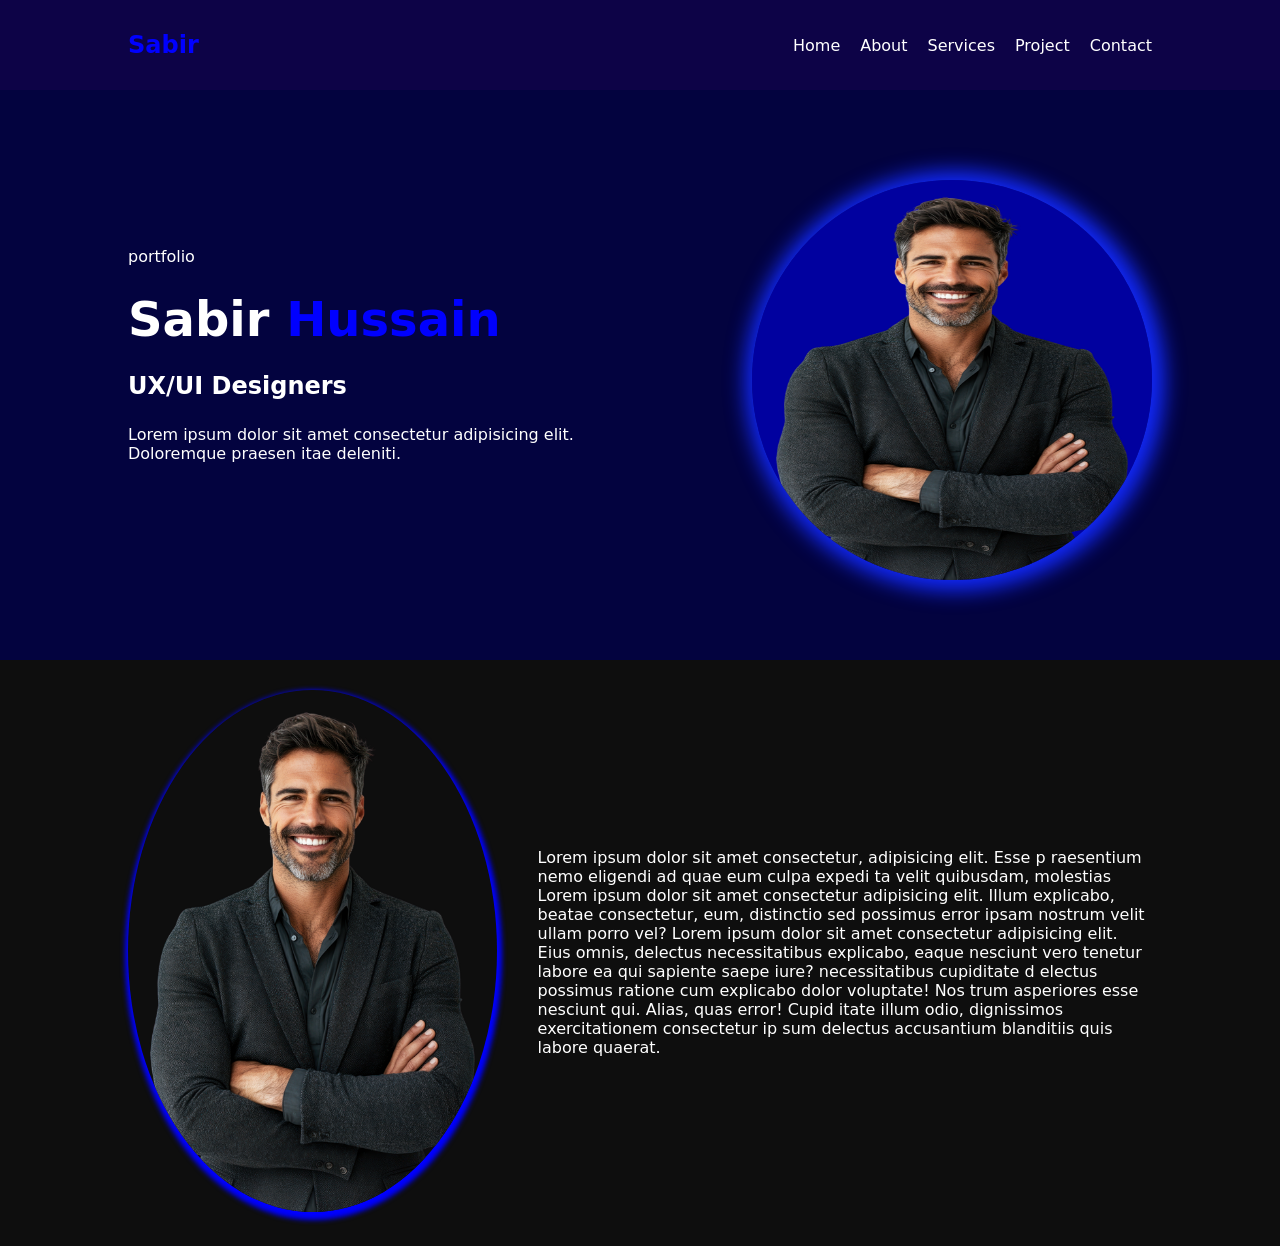
==== PROJECT2/index.html @ 287cca0b "revcf" ====
<!DOCTYPE html>
<html lang="en">

<head>
    <meta charset="UTF-8">
    <meta name="viewport" content="width=device-width, initial-scale=1.0">
    <title>Document</title>
    <link rel="stylesheet" href="style.css">
</head>

<body>
    <header>
        <nav>
            <div class="one">
                <h2>Sabir</h2>
            </div>
            <div class="two">
                <ul>
                    <a href="">
                        <li>Home </li>
                    </a>
                    <a href="">
                        <li>About </li>
                    </a>
                    <a href="">
                        <li>Services </li>
                    </a>
                    <a href="projects.html">
                        <li>Project</li>
                    </a>
                    <a href="">
                        <li>Contact </li>
                    </a>

                </ul>
            </div>
        </nav>
    </header>
    <div id="hero">
        <div class="main">
            <div class="left">
                <p>portfolio</p>
                <h1>Sabir <SPAN style="color: rgb(0, 0, 255);">Hussain</SPAN></h1>
                <h2>UX/UI Designers</h2>
                <p>Lorem ipsum dolor sit amet consectetur adipisicing elit. Doloremque praesen
                    itae deleniti.</p>
            </div>
            <div class="right">
                <div class="divp">
                   <img src="image-from-rawpixel-id-16666964-png.png" width="100%" height="100%" style="border-radius: 100%;" alt=""> 
                </div>
            </div>
        </div>
    </div>
    <div id="about">
        <div class="main1">
            <div class="first">
                <img src="image-from-rawpixel-id-16666964-png.png" width="90%" height="100%">
            </div>
            <div class="second"><p>Lorem ipsum dolor sit
                 amet consectetur, adipisicing elit. Esse p
                 raesentium nemo eligendi ad quae eum culpa expedi
                 ta velit quibusdam, molestias Lorem ipsum dolor sit amet consectetur adipisicing elit. Illum explicabo, beatae consectetur, eum, distinctio sed possimus error ipsam nostrum velit ullam porro vel? Lorem ipsum dolor sit amet consectetur adipisicing elit. Eius omnis, delectus necessitatibus explicabo, eaque nesciunt vero tenetur labore ea qui sapiente saepe iure? necessitatibus cupiditate d
                 electus possimus ratione cum explicabo dolor voluptate! Nos
                 trum asperiores esse nesciunt qui. Alias, quas error! Cupid
                 itate illum odio, dignissimos exercitationem consectetur ip
                 sum delectus accusantium blanditiis quis labore quaerat.</p></div>
        </div>
    </div>
</body>

</html>
---- PROJECT2/style.css ----
*{
    padding: 0;margin: 0;
    font-family: system-ui, -apple-system, BlinkMacSystemFont, 'Segoe UI', Roboto, Oxygen, Ubuntu, Cantarell, 'Open Sans', 'Helvetica Neue', sans-serif;

}
header{
    width: 100%;
    height: 10vh;
background-color: rgb(13, 3, 71);
display: flex;
align-items: center;
justify-content: center;
}
nav{
    width: 80%;
    display: flex;
    align-items: center;
    justify-content: space-between;
}
.two ul{
display: flex;
text-decoration: none;
list-style: none;
gap: 20px;

}
ul a {
    text-decoration: none;
    color: white;
}
.one h2{
    color: blue;
}
.left{
    width: 50%;
    display: flex;
    flex-direction: column;
    gap: 25px;
}
#hero{
    background-color: rgb(3, 3, 63);
    width: 100%;
    display: flex;
    align-items: center;
    justify-content: center;
    color: white;
}
.main{
    margin-top: 40px;
   margin-bottom: 80px;
    width:80%;
    height: auto;
    display: flex;
    align-items: center;
    justify-content: center;
}
.divp{

    margin-top: 50px;
    width: 400px;
    height:400px;
    background-color: rgba(0, 0, 255, 0.5);
    /* border: 2px solid red; */
    border-radius: 100%;
    box-shadow: 3px 1px 20px 10px rgb(18, 41, 248);
}
.left h1{
    font-size: 3rem;

}
.right{
    width: 50%;
display: flex;
align-items: center;
justify-content: right;
/* background-color: aliceblue; */
}
.main1{
    margin-bottom: 30px;
    margin-top: 30px;
    width: 80%;
    display: flex;
    align-items: center;
    justify-content: space-between;
}
#about{
    display: flex;
    align-items: center;
    justify-content: center;
    width: 100%;
    background-color: rgba(0, 0, 0, 0.945);
    color: white;
}
.first img {
    box-shadow: 1px 4px 5px 4px blue;
    border-radius: 100%;
}


.second{
    width: 60%;

}
.first{
    width: 40%;
    height: auto;
}
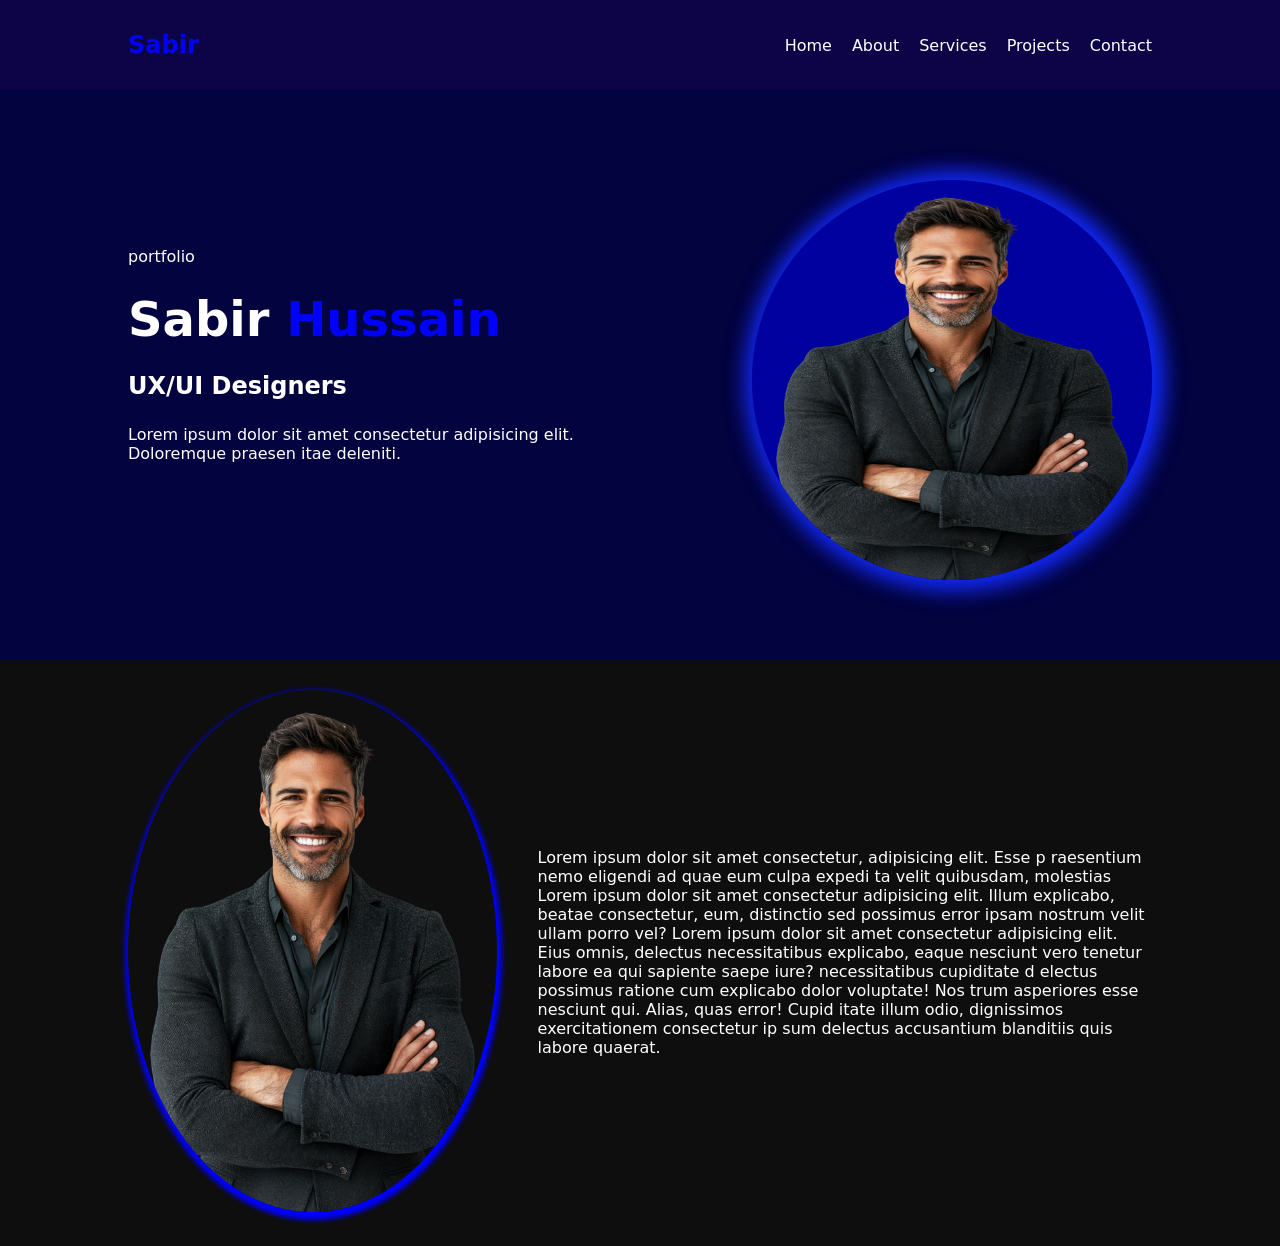
==== commit e1c7a553: "revcfm" ====
--- a/PROJECT2/index.html
+++ b/PROJECT2/index.html
@@ -26,7 +26,7 @@
                         <li>Services </li>
                     </a>
                     <a href="projects.html">
-                        <li>Project</li>
+                        <li>Projects</li>
                     </a>
                     <a href="">
                         <li>Contact </li>
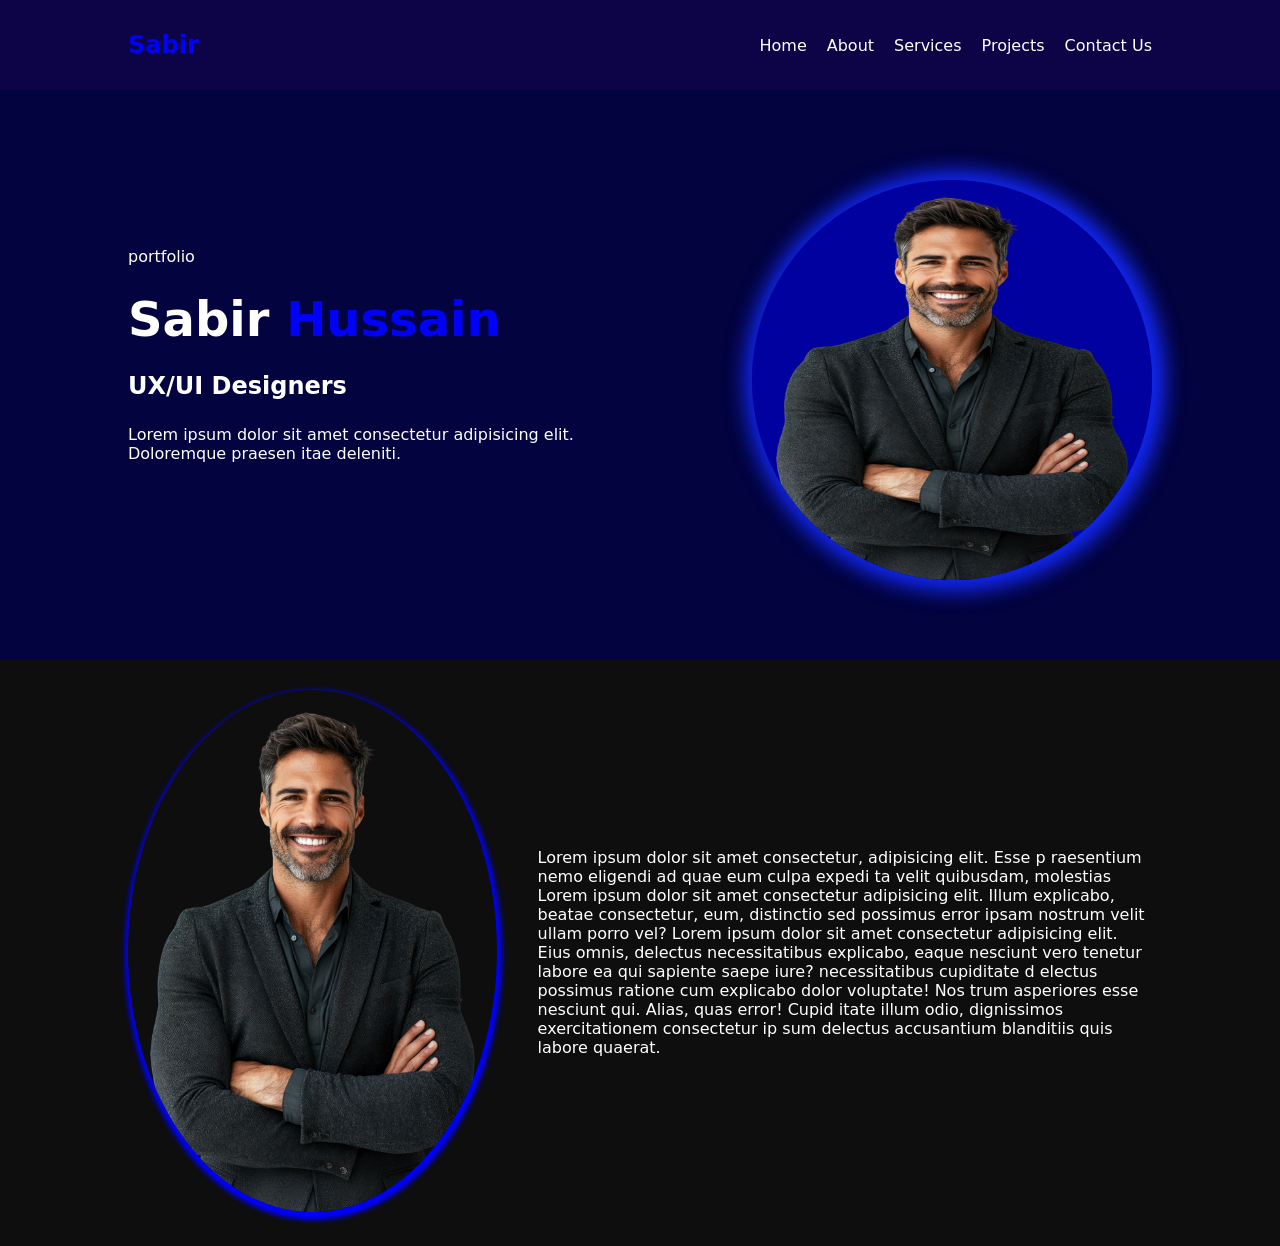
==== commit 3299cbe7: "revcf" ====
--- a/PROJECT2/index.html
+++ b/PROJECT2/index.html
@@ -29,7 +29,7 @@
                         <li>Projects</li>
                     </a>
                     <a href="">
-                        <li>Contact </li>
+                        <li>Contact Us</li>
                     </a>
 
                 </ul>
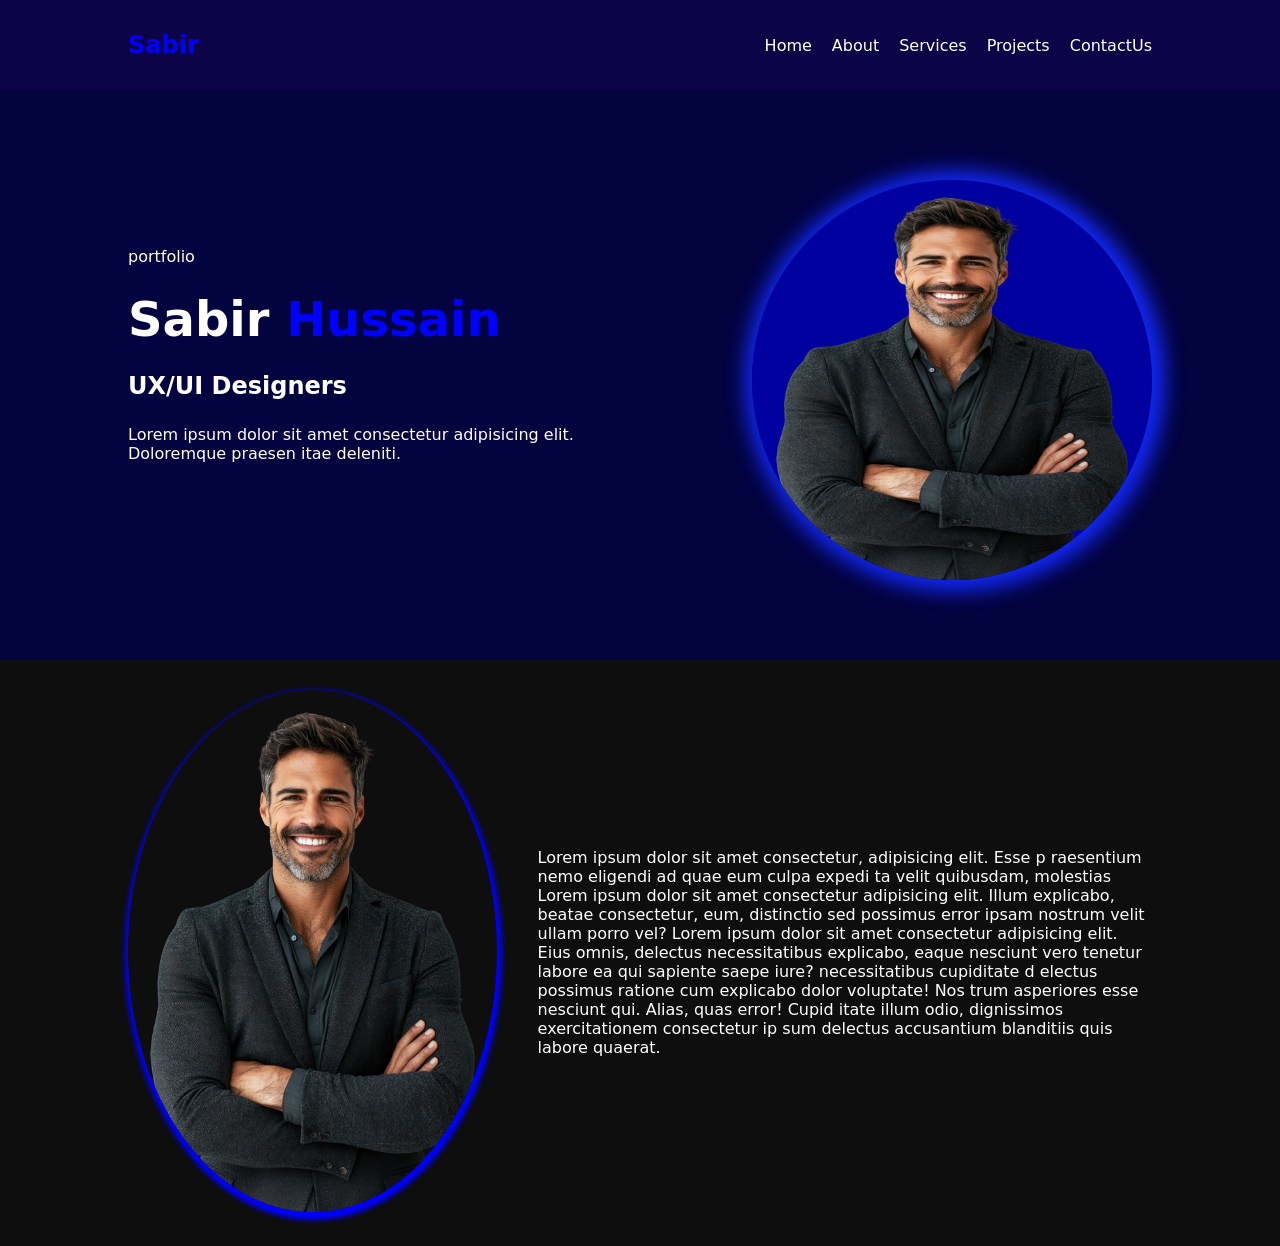
==== commit 3f56b069: "revf" ====
--- a/PROJECT2/index.html
+++ b/PROJECT2/index.html
@@ -29,7 +29,7 @@
                         <li>Projects</li>
                     </a>
                     <a href="">
-                        <li>Contact Us</li>
+                        <li>ContactUs</li>
                     </a>
 
                 </ul>
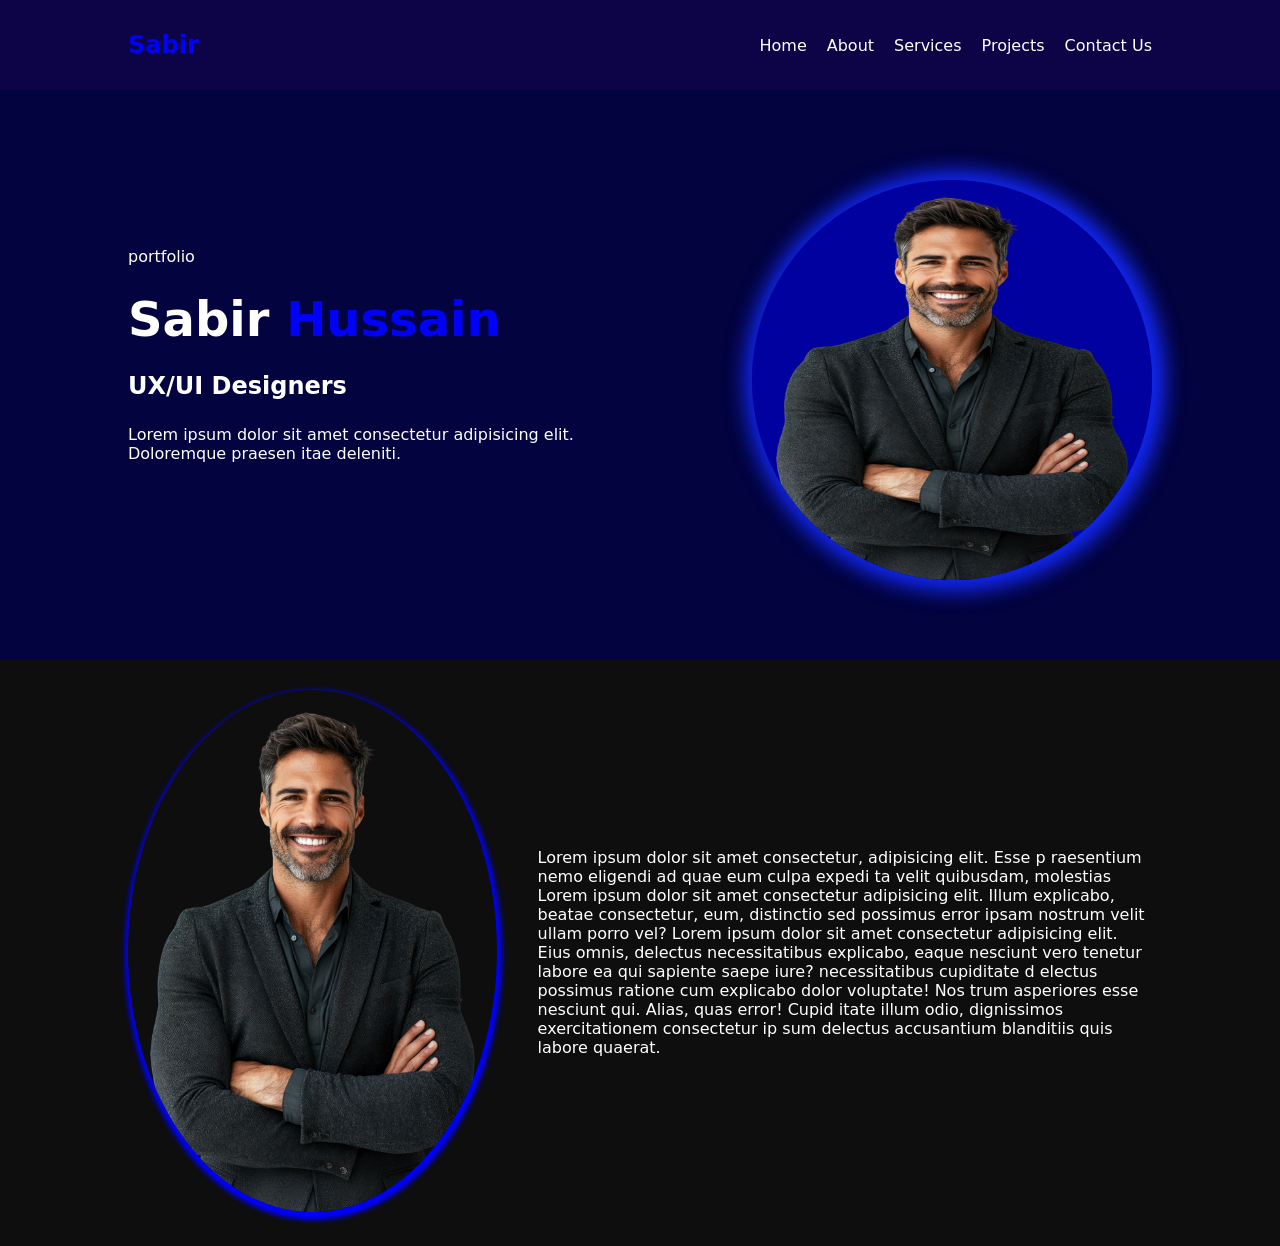
==== commit 47955268: "revcfm" ====
--- a/PROJECT2/index.html
+++ b/PROJECT2/index.html
@@ -29,7 +29,7 @@
                         <li>Projects</li>
                     </a>
                     <a href="">
-                        <li>ContactUs</li>
+                        <li>Contact Us</li>
                     </a>
 
                 </ul>
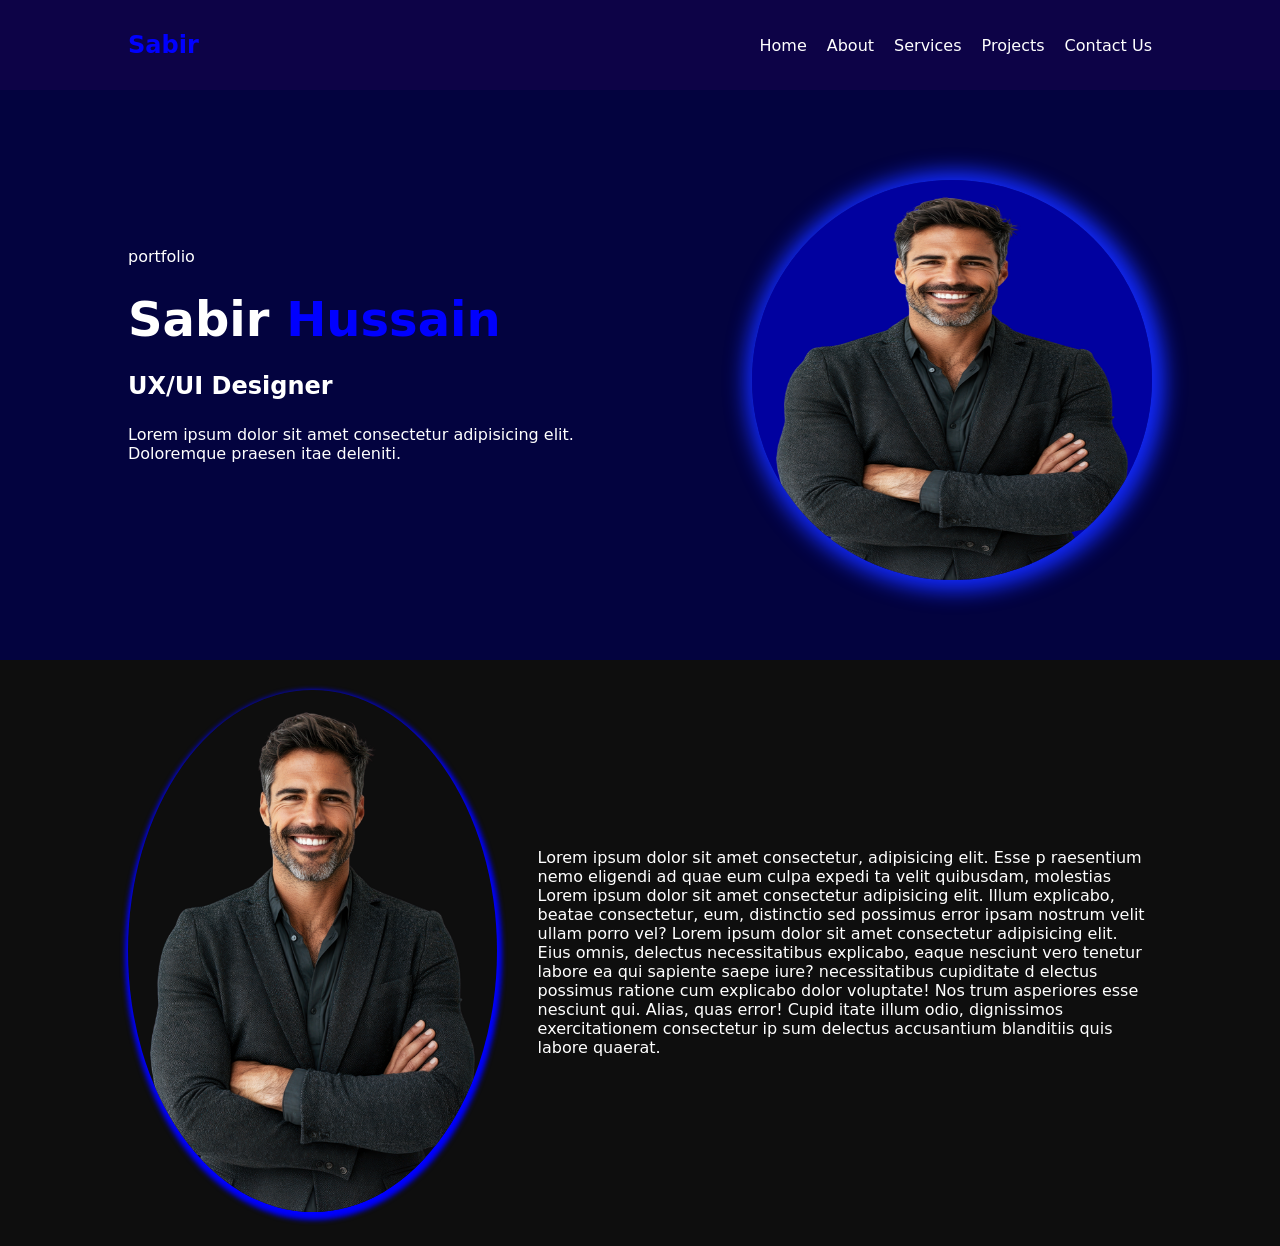
==== commit eb8bfc2c: "revf" ====
--- a/PROJECT2/index.html
+++ b/PROJECT2/index.html
@@ -41,7 +41,7 @@
             <div class="left">
                 <p>portfolio</p>
                 <h1>Sabir <SPAN style="color: rgb(0, 0, 255);">Hussain</SPAN></h1>
-                <h2>UX/UI Designers</h2>
+                <h2>UX/UI Designer</h2>
                 <p>Lorem ipsum dolor sit amet consectetur adipisicing elit. Doloremque praesen
                     itae deleniti.</p>
             </div>
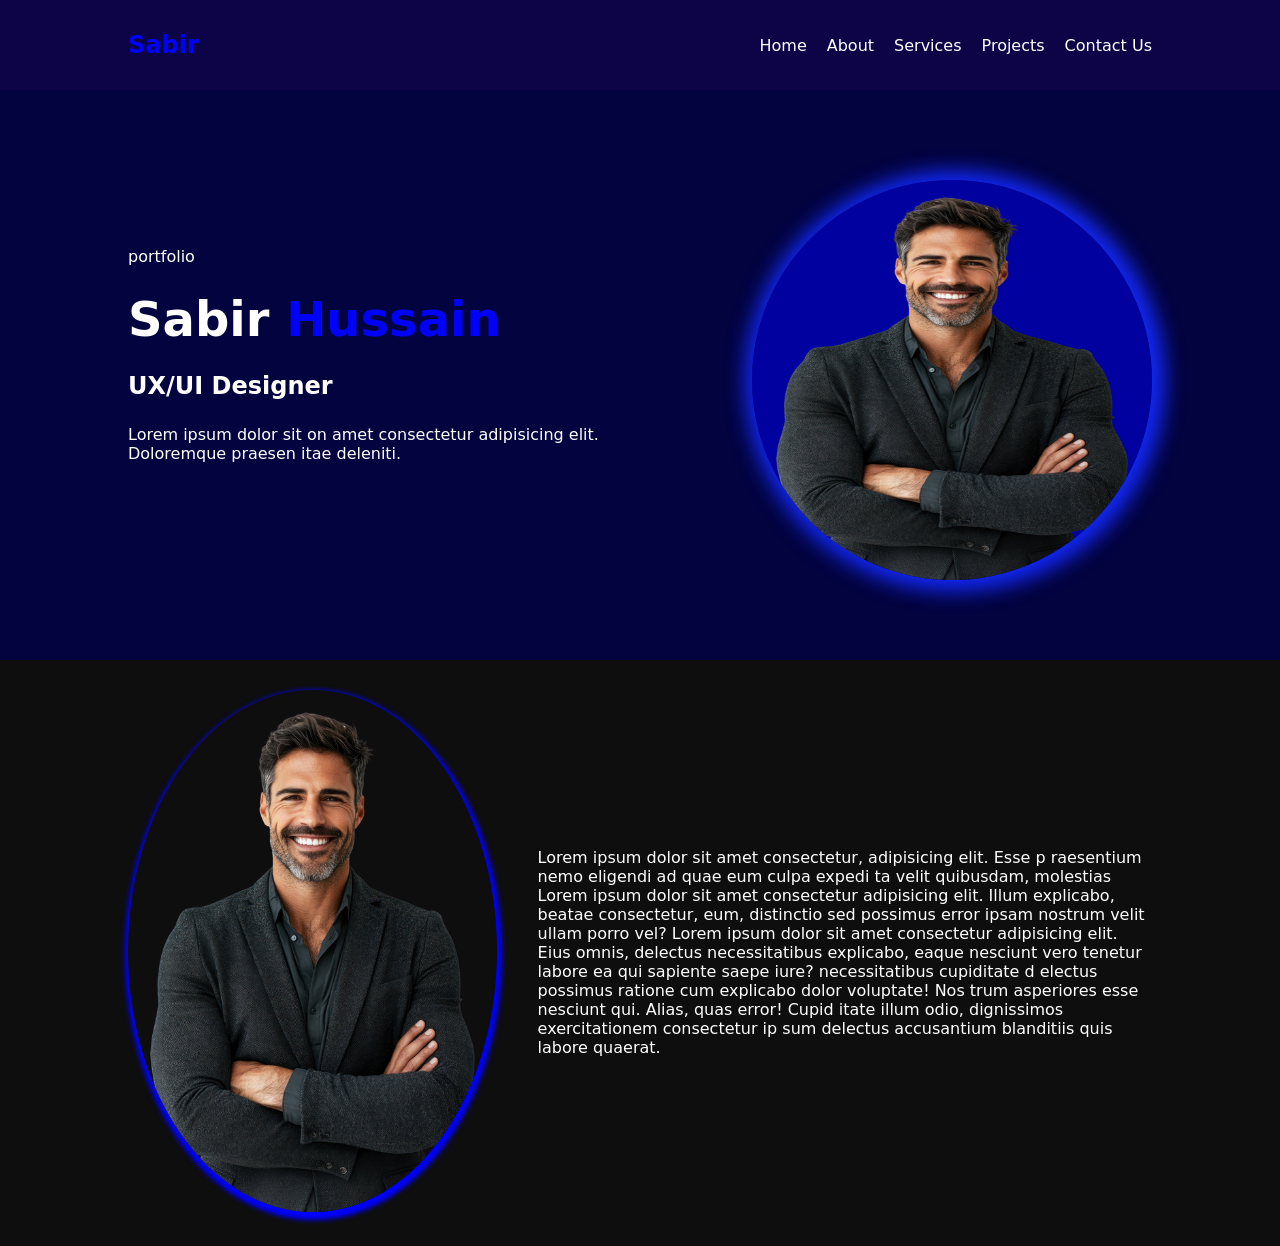
==== commit c4d84826: "rehf" ====
--- a/PROJECT2/index.html
+++ b/PROJECT2/index.html
@@ -42,7 +42,7 @@
                 <p>portfolio</p>
                 <h1>Sabir <SPAN style="color: rgb(0, 0, 255);">Hussain</SPAN></h1>
                 <h2>UX/UI Designer</h2>
-                <p>Lorem ipsum dolor sit amet consectetur adipisicing elit. Doloremque praesen
+                <p>Lorem ipsum dolor sit on amet consectetur adipisicing elit. Doloremque praesen
                     itae deleniti.</p>
             </div>
             <div class="right">
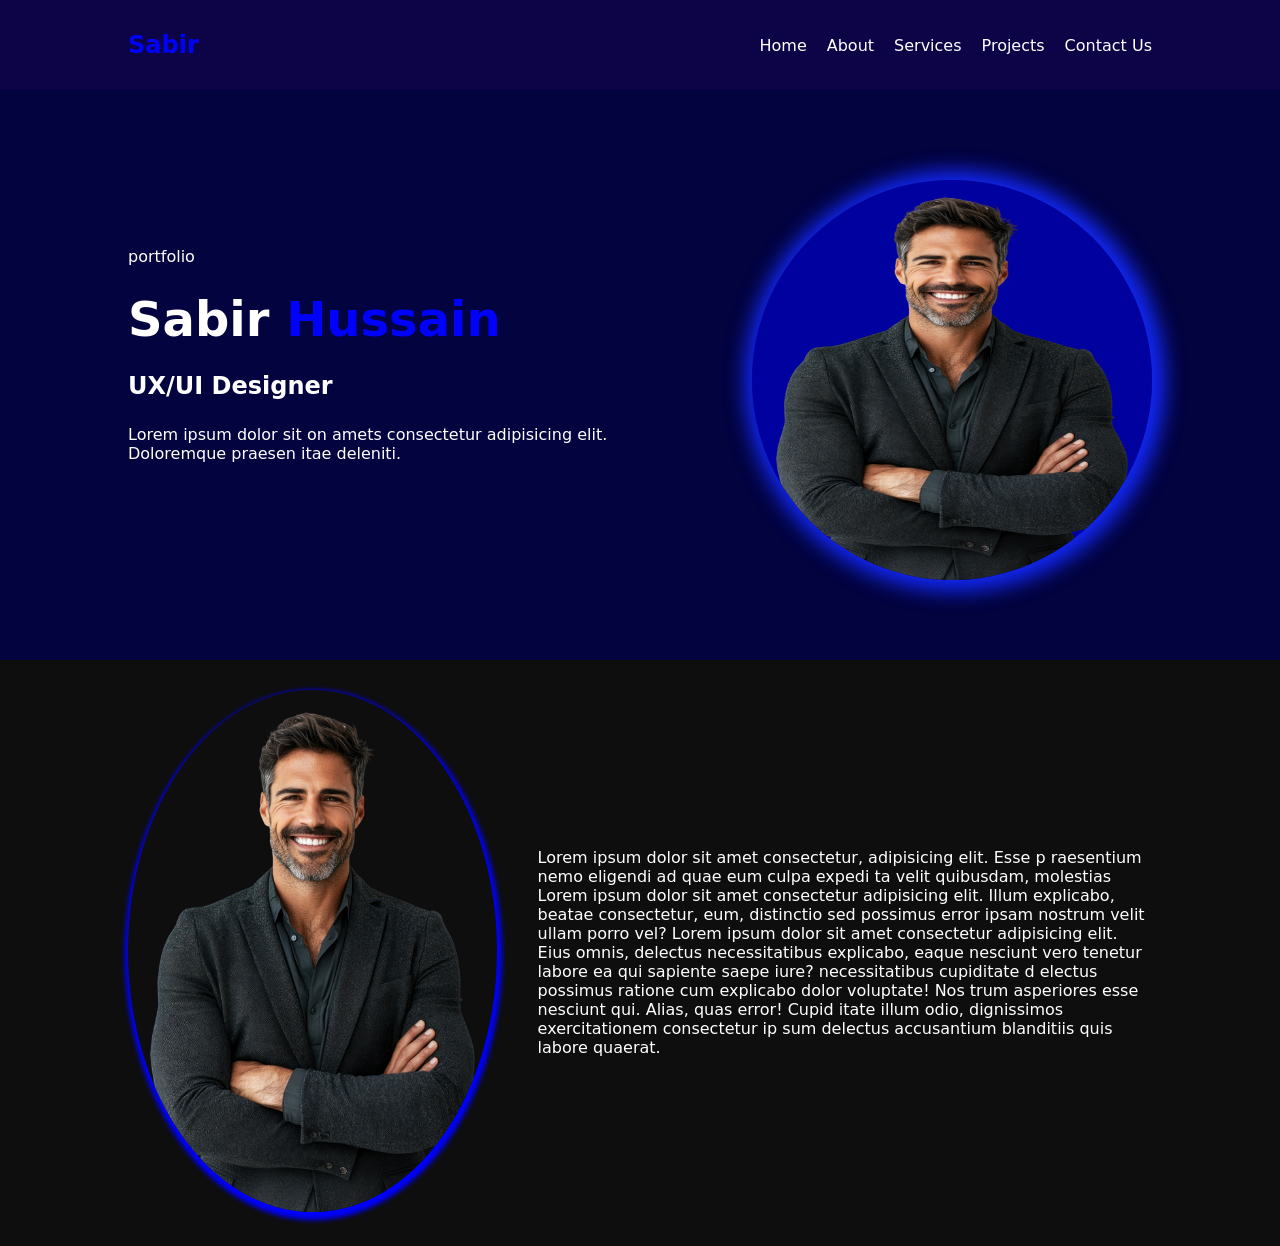
==== commit 85cf3fdc: "ref" ====
--- a/PROJECT2/index.html
+++ b/PROJECT2/index.html
@@ -42,7 +42,7 @@
                 <p>portfolio</p>
                 <h1>Sabir <SPAN style="color: rgb(0, 0, 255);">Hussain</SPAN></h1>
                 <h2>UX/UI Designer</h2>
-                <p>Lorem ipsum dolor sit on amet consectetur adipisicing elit. Doloremque praesen
+                <p>Lorem ipsum dolor sit on amets consectetur adipisicing elit. Doloremque praesen
                     itae deleniti.</p>
             </div>
             <div class="right">
